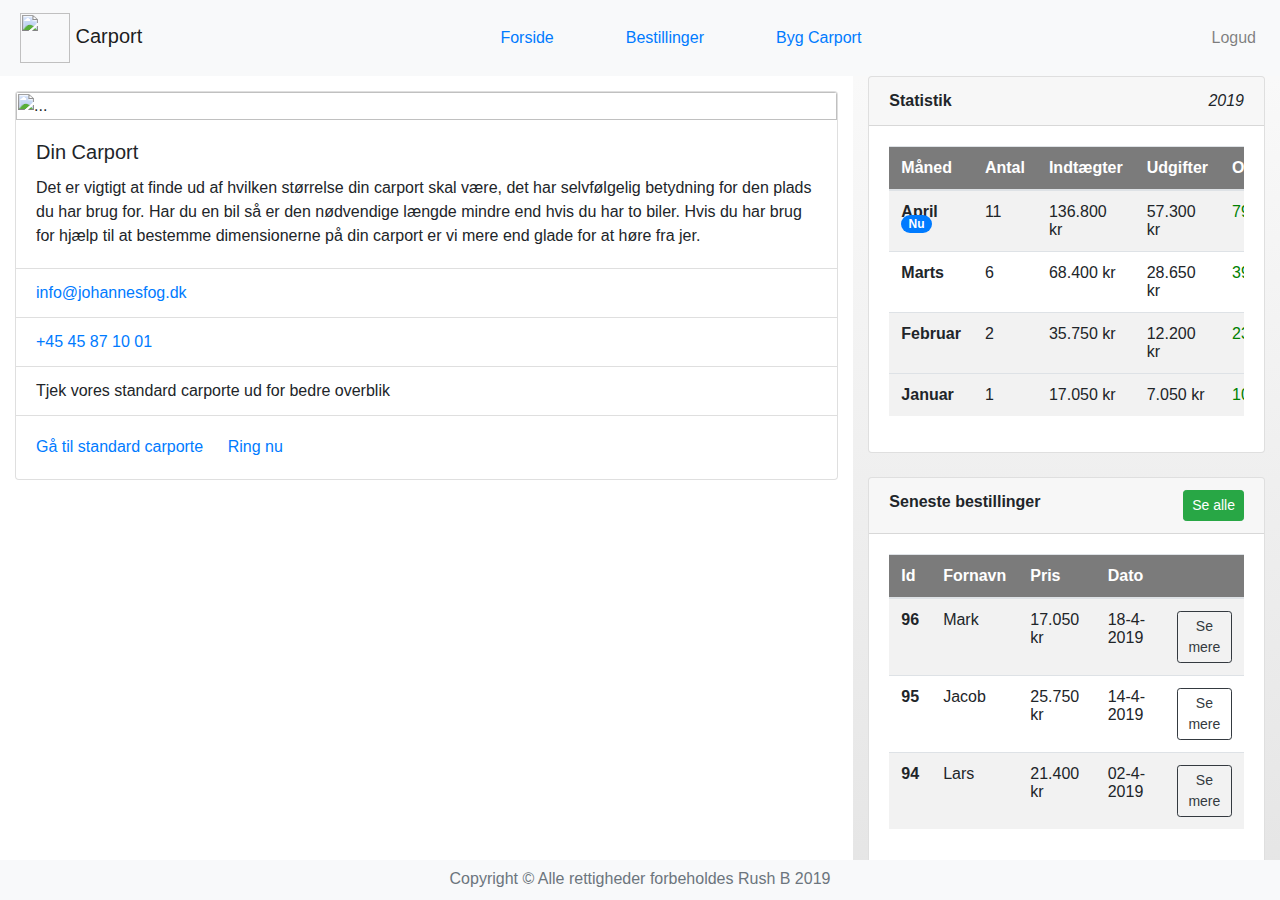
==== admin.html @ c9072f3f "Update 4/20" ====
<html>
<head>
<!-- Bootstrap CSS -->
<link rel="stylesheet" href="css/bootstrap.min.css">

<!-- Custom CSS -->
<link rel="stylesheet" href="css/custom/radio.css">

<!-- FontAwesome -->
<link rel="stylesheet" href="https://use.fontawesome.com/releases/v5.8.1/css/all.css" integrity="sha384-50oBUHEmvpQ+1lW4y57PTFmhCaXp0ML5d60M1M7uH2+nqUivzIebhndOJK28anvf" crossorigin="anonymous">

<title>Design-Selv Carport</title>
</head>
<body>

<!-- Menu / Navigation -->

<nav class="navbar navbar-default navbar-expand navbar-light bg-light">
  
  <a class="navbar-brand" href="#" style="padding-left: 4px;"> 
  <img src="https://www.johannesfog.dk/globalassets/header/logo.png" style="height: 50px;wdith: 50px" class="">
  Carport</a>
  <button class="navbar-toggler" type="button" data-toggle="collapse" data-target="#navbarNavDropdown" aria-controls="navbarNavDropdown" aria-expanded="false" aria-label="Toggle navigation">
    <span class="navbar-toggler-icon"></span>
  </button>
  <div class="collapse navbar-collapse" id="navbarNavDropdown">
    <ul class="nav mx-auto">
      <li class="nav-item" style="padding-left:20px;padding-right:20px;">
        <a class="nav-link active" href="admin.html">Forside</a>
      </li>
	  <li class="nav-item" style="padding-left:20px;padding-right:20px;">
        <a class="nav-link active" href="admin.html">Bestillinger</a>
      </li>
      <li class="nav-item" style="padding-left:20px;padding-right:20px;">
        <a class="nav-link" href="index.html">Byg Carport</a>
      </li>
    </ul>
	<ul class="navbar-nav float-right">
	  <li class="nav-item">
        <a class="nav-link" href="#">Logud</a>
      </li>
	</ul>
  </div>
</nav>

<!-- Indhold -->

		<div class="container-fluid">
		  <div class="row">
		
			<!-- Venstre -->
			
			<div class="col col-lg-8">
		
			<div class="card" style="max-height:90%;margin-top:15px;">
			  <img src="https://i.imgur.com/4Iv7hYz.jpg" class="card-img-top" alt="..." style="max-height:400px;">
			  <div class="card-body">
				<h5 class="card-title">Din Carport</h5>
				<p class="card-text">Det er vigtigt at finde ud af hvilken størrelse din carport skal være, det har selvfølgelig betydning for den plads du har brug for. Har du en bil så er den nødvendige længde mindre end hvis du har to biler. Hvis du har brug for hjælp til at bestemme dimensionerne på din carport er vi mere end glade for at høre fra jer.</p>
			  </div>
			  <ul class="list-group list-group-flush">
				<li class="list-group-item"><a href="mailto:info@johannesfog.dk"><i class="fa fa-envelope"></i> info@johannesfog.dk</a></li>
				<li class="list-group-item"><a href="tel:+4545871001"><i class="fa fa-phone"></i> +45 45 87 10 01</a></li>
				<li class="list-group-item">Tjek vores standard carporte ud for bedre overblik</li>
			  </ul>
			  <div class="card-body">
				<a href="#" class="card-link">Gå til standard carporte</a>
				<a href="tel:+4545871001" class="card-link">Ring nu</a>
			  </div>
			</div>
			
			</div>
			
			<!-- Højre -->
			
			<div class="col col-lg-4" style="background: linear-gradient(to bottom, #f9f9f9 0%,#e5e5e5 100%);height:90%;">
					
			<div class="card">
				<div class="card-header">
					<span><b>Statistik</b></span>
					<span class="float-right"><i>2019</i></span>
				</div>
				<div class="card-body">
				  <div class="table-responsive">
						<table class="table table-striped">
						  <thead class="" style="background-color: #7b7b7b; color: #fff">
							<tr>
							  <th scope="col">Måned</th>
							  <th scope="col">Antal</th>
							  <th scope="col">Indtægter</th>
							  <th scope="col">Udgifter</th>
							  <th scope="col">Overskud</th>
							</tr>
						  </thead>
						  <tbody>
							<tr>
							  <th scope="row">April <sup class="badge badge-pill badge-primary">Nu</sup></th>
							  <td>11</td>
							  <td>136.800 kr</td>
							  <td>57.300 kr</td>
							  <td style="color: green">79.500 kr</td>
							</tr>
							</tr>
							  <th scope="row">Marts</th>
							  <td>6</td>
							  <td>68.400 kr</td>
							  <td>28.650 kr</td>
							  <td style="color: green">39.750 kr</td>
							</tr>
							<tr>
							  <th scope="row">Februar</th>
							  <td>2</td>
							  <td>35.750 kr</td>
							  <td>12.200 kr</td>
							  <td style="color: green">23.550 kr</td>
							</tr>
							<tr>
							<tr>
							  <th scope="row">Januar</th>
							  <td>1</td>
							  <td>17.050 kr</td>
							  <td>7.050 kr</td>
							  <td style="color: green">10.000 kr</td>
						  </tbody>
						</table>
					</div>
				</div>
			</div>
			
			<br>
			
			<div class="card">
				<div class="card-header">
					<span><b>Seneste bestillinger</b></span> <span class="float-right"><button class="btn btn-success btn-sm">Se alle</button></span>
				</div>
				<div class="card-body">
					<div class="table-responsive">
						<table class="table table-striped">
						  <thead class="" style="background-color: #7b7b7b; color: #fff">
							<tr>
							  <th scope="col">Id</th>
							  <th scope="col">Fornavn</th>
							  <th scope="col">Pris</th>
							  <th scope="col">Dato</th>
							  <th scope="col"> </th>
							</tr>
						  </thead>
						  <tbody>
							<tr>
							  <th scope="row">96</th>
							  <td>Mark</td>
							  <td>17.050 kr</td>
							  <td>18-4-2019</td>
							  <td><button class="btn btn-outline-dark btn-sm">Se mere</button></td>
							</tr>
							<tr>
							  <th scope="row">95</th>
							  <td>Jacob</td>
							  <td>25.750 kr</td>
							  <td>14-4-2019</td>
							  <td><button class="btn btn-outline-dark btn-sm">Se mere</button></td>
							</tr>
							<tr>
							  <th scope="row">94</th>
							  <td>Lars</td>
							  <td>21.400 kr</td>
							  <td>02-4-2019</td>
							  <td><button class="btn btn-outline-dark btn-sm">Se mere</button></td>
							</tr>
						  </tbody>
						</table>
					</div>
				</div>
			</div>
			
			<br>

	</div>

			

<!-- Footer -->

	<footer class="footer fixed-bottom" style="background-color: #f8f9fa!important;min-height:40px;padding:auto;margin:auto;">
      <div class="container text-center" style="margin-top:7px;">
        <span class="text-muted">Copyright &copy Alle rettigheder forbeholdes Rush B 2019</span>
      </div>
    </footer>

<!-- Bootstrap JS -->
<script src="https://code.jquery.com/jquery-3.3.1.slim.min.js" integrity="sha384-q8i/X+965DzO0rT7abK41JStQIAqVgRVzpbzo5smXKp4YfRvH+8abtTE1Pi6jizo" crossorigin="anonymous"></script>
<script src="https://cdnjs.cloudflare.com/ajax/libs/popper.js/1.14.7/umd/popper.min.js" integrity="sha384-UO2eT0CpHqdSJQ6hJty5KVphtPhzWj9WO1clHTMGa3JDZwrnQq4sF86dIHNDz0W1" crossorigin="anonymous"></script>
<script src="js/bootstrap.min.js"></script>

<!-- Chart JS -->
<script src="js/Chart.min.js"></script>
<script src="js/custom/chart-bar.js"></script>

</body>
</html>
---- css/custom/radio.css ----
.cc-selector input{
    margin:0;padding:0;
    -webkit-appearance:none;
       -moz-appearance:none;
            appearance:none;
}
.fladt{background-image:url(https://i.imgur.com/2OQ6oy9.png);}
.rejsning{background-image:url(https://i.imgur.com/4BKnD1L.png);}

.cc-selector input:active +.drinkcard-cc{opacity: .9;}
.cc-selector input:checked +.drinkcard-cc{
    -webkit-filter: none;
       -moz-filter: none;
            filter: none;
}
.drinkcard-cc{
    cursor:pointer;
    background-size:contain;
    background-repeat:no-repeat;
    display:inline-block;
    width:200px;height:110px;
    -webkit-transition: all 100ms ease-in;
       -moz-transition: all 100ms ease-in;
            transition: all 100ms ease-in;
    -webkit-filter: brightness(1.8) grayscale(1) opacity(.7);
       -moz-filter: brightness(1.8) grayscale(1) opacity(.7);
            filter: brightness(1.8) grayscale(1) opacity(.7);
}
.drinkcard-cc:hover{
    -webkit-filter: brightness(1.2) grayscale(.5) opacity(.9);
       -moz-filter: brightness(1.2) grayscale(.5) opacity(.9);
            filter: brightness(1.2) grayscale(.5) opacity(.9);
}
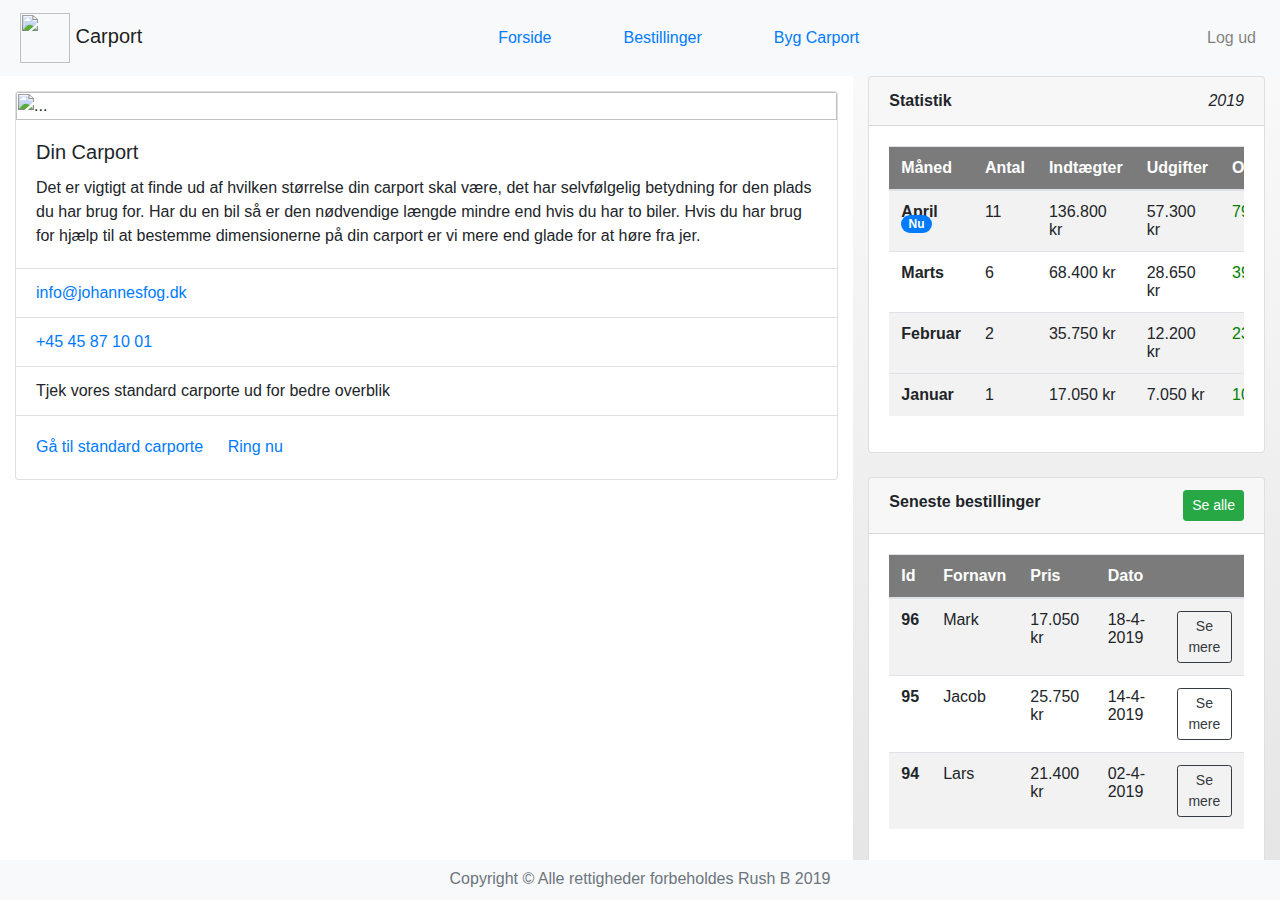
==== commit 1c2f147b: "Update 4/20" ====
--- a/admin.html
+++ b/admin.html
@@ -37,7 +37,7 @@
     </ul>
 	<ul class="navbar-nav float-right">
 	  <li class="nav-item">
-        <a class="nav-link" href="#">Logud</a>
+        <a class="nav-link" href="#">Log ud</a>
       </li>
 	</ul>
   </div>
